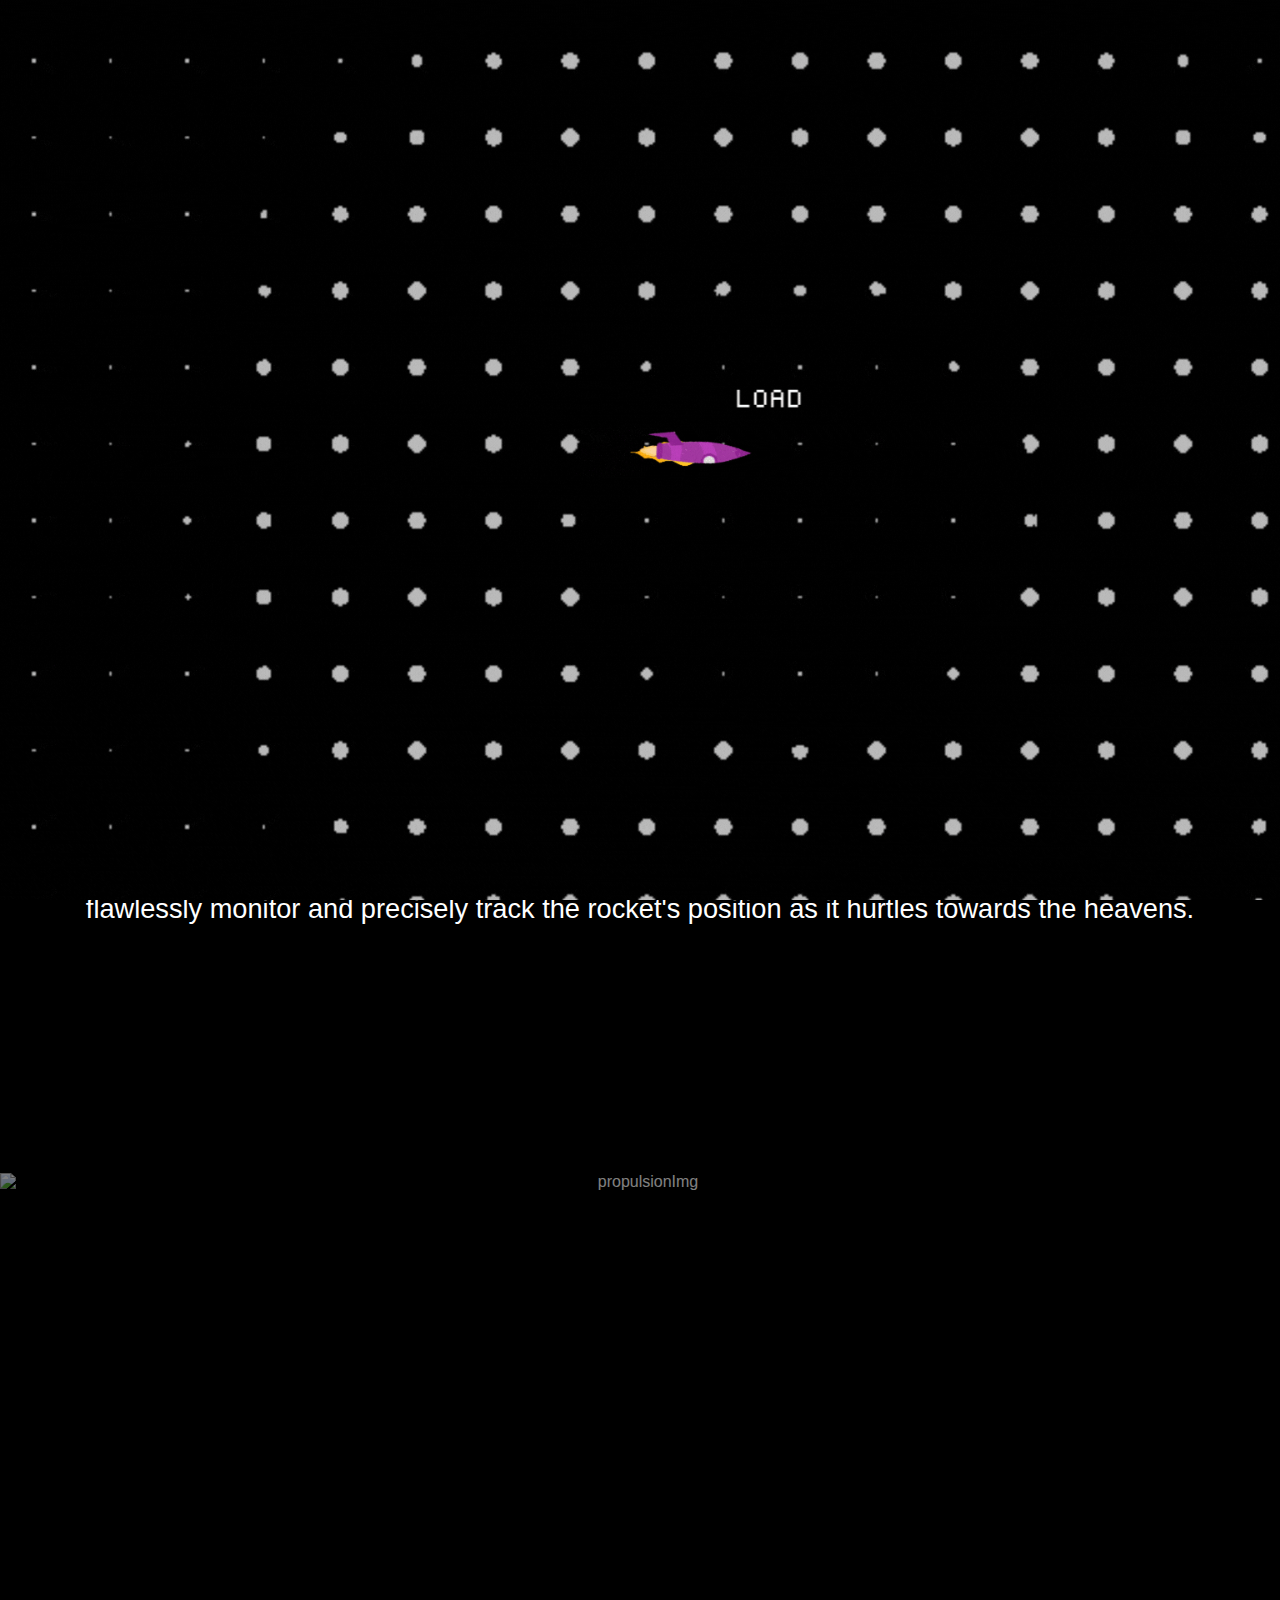
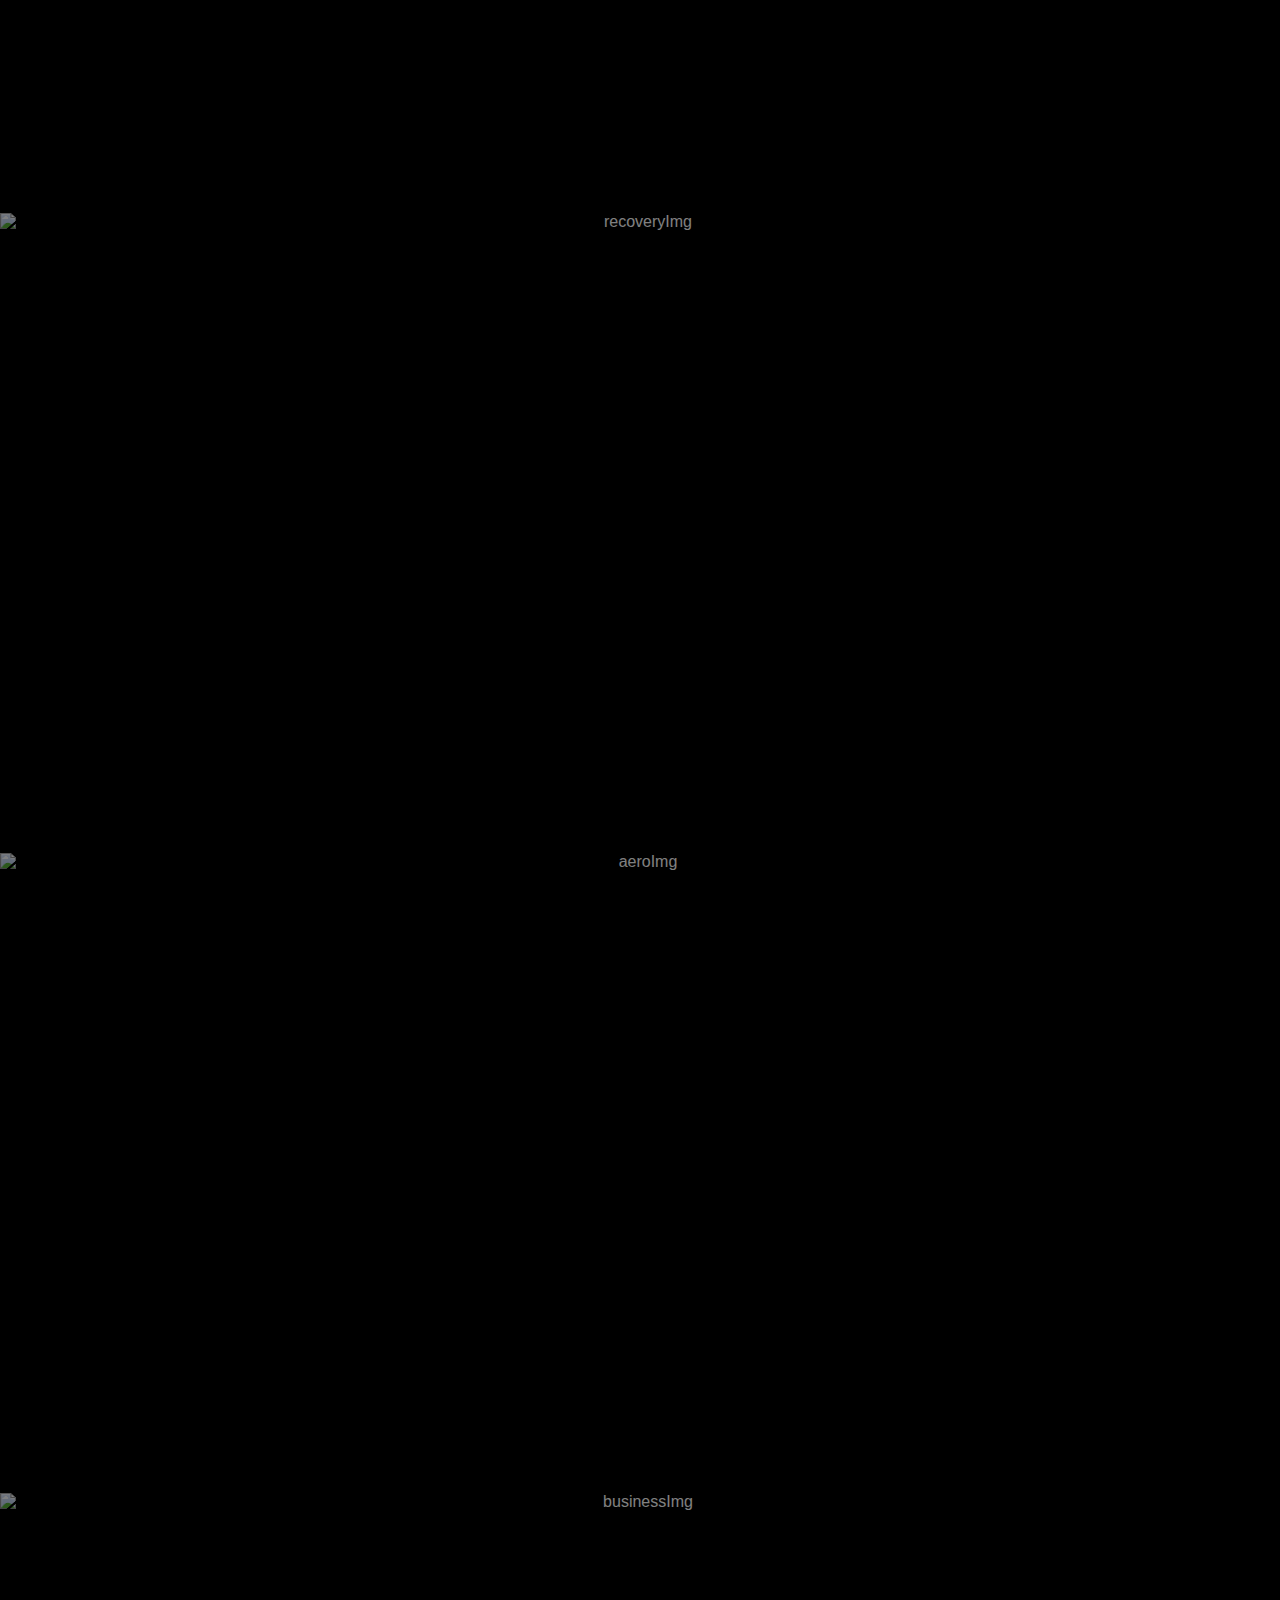
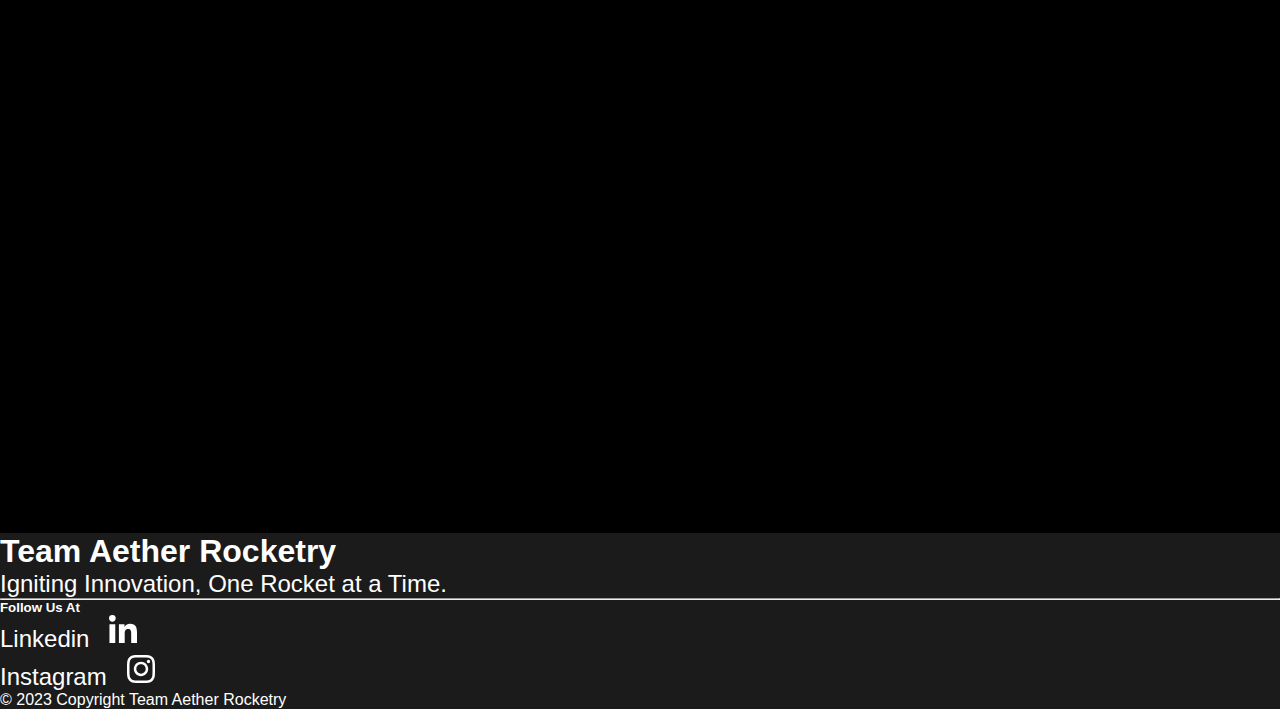
==== About/about.html @ a92d3a7a "Add files via upload" ====
<!DOCTYPE html>
<html lang="en">

<head>
  <meta charset="UTF-8">
  <meta name="viewport" content="width=device-width, initial-scale=1.0">
  <title>Team's departments that work together to create model rockets</title>

  <meta name="description" content="Team Rocketry DTU comprises specialised departments, each playing 
    a pivotal role in establishing the strong foundation of our team. These distinct departments include Avionics, 
    Propulsion, Aerostructures, Recovery, Corporate, and Public Relations, each contributing their unique 
    expertise to our mission." />

  <meta property="og:title" content="Team Rocketry DTU about page" />
  <meta property="og:type" content="about page" />
  <meta property="og:url" content="https://www.rocketrydtu.com/About/" />
  <meta property="og:image"
    content="https://images.unsplash.com/photo-1457364887197-9150188c107b?ixlib=rb-4.0.3&ixid=M3wxMjA3fDB8MHxzZWFyY2h8OHx8cm9ja2V0fGVufDB8fDB8fHww&auto=format&fit=crop&w=500&q=60" />
  <meta property="og:description" content="Team Rocketry DTU comprises specialised departments, each playing 
    a pivotal role in establishing the strong foundation of our team. These distinct departments include Avionics, 
    Propulsion, Aerostructures, Recovery, Corporate, and Public Relations, each contributing their unique 
    expertise to our mission." />

  <link rel="icon" type="image/x-icon" href="..\assets\rocketryLogo.jpeg" />
  <link rel="canonical" href="https://www.rocketrydtu.com/About/" />
  <link href="https://cdn.jsdelivr.net/npm/bootstrap@5.3.2/dist/css/bootstrap.min.css" rel="stylesheet"
    integrity="sha384-T3c6CoIi6uLrA9TneNEoa7RxnatzjcDSCmG1MXxSR1GAsXEV/Dwwykc2MPK8M2HN" crossorigin="anonymous" />
  <link rel="stylesheet" href="about.css" />
</head>

<body>
  <div class="loader">
  </div>
  <nav class="navbar">
    <!-- LOGO -->
    <div class="logo"><img alt="rocketryLogo" src="../assets/rocketryLogo.png"></div>

    <!-- NAVIGATION MENU -->
    <ul class="nav-links">

      <!-- USING CHECKBOX HACK -->
      <input type="checkbox" id="checkbox_toggle" />
      <label for="checkbox_toggle" class="hamburger">&#9776;</label>

      <!-- NAVIGATION MENUS -->
      <div class="menu">

        <li><a href="../index.html">Home</a></li>
        <li><a href="about.html">About</a></li>

        <li><a href="../Team/team.html">Team</a></li>
        <li><a href="../Contact/contact.html">Contact</a></li>
      </div>
    </ul>
  </nav>
  <div class="deptHeader">
    <h1>Our Departments</h1>
  </div>
  <div class="basicDesc fade-in-text">
    Team Aether Rocketry isn't your average model rocket club. They soar far beyond, crafting high-powered rockets that
    touch
    the stratosphere at a staggering 1,000 feet. Driven by a passion for spaceflight that burns brighter than their
    rocket
    exhaust, they push the boundaries of what's possible in student-led aerospace. Team
    Aether is all about innovation and exploration, designing and building rockets with multiple intricate subsystems
    that
    work in perfect harmony.
  </div>
  <!-- avionics propulsion recovery structures business -->

  <div class="desc">
    <img
      src="https://images.unsplash.com/photo-1592659762303-90081d34b277?ixlib=rb-4.0.3&ixid=M3wxMjA3fDB8MHxzZWFyY2h8Nnx8ZWxlY3Ryb25pY3N8ZW58MHx8MHx8fDA%3D&auto=format&fit=crop&w=500&q=60"
      alt="GNCimg" style="width:100%;">
    <div class="caption ">
      <h2>Avionics</h2>The heart of our rocket's technology lies within its sophisticated electronics system, a
      marvel of modern engineering. This cutting-edge system features a state-of-the-art GPS module, meticulously
      designed to flawlessly monitor and precisely track the rocket's position as it hurtles towards the heavens.
    </div>
  </div>

  <div class="desc">
    <img
      src="https://plus.unsplash.com/premium_photo-1688778319229-d458879e92a0?ixlib=rb-4.0.3&ixid=M3wxMjA3fDB8MHxzZWFyY2h8MXx8cHJvcHVsc2lvbnxlbnwwfHwwfHx8MA%3D%3D&auto=format&fit=crop&w=500&q=60"
      alt="propulsionImg" style="width:100%;">
    <div class="caption hidden">
      <h2>Propulsion</h2>Embarking on an awe-inspiring journey into the skies, we have set our sights on designing and
      crafting a formidable Solid Rocket Motor (SRM) that will propel us to new heights, quite literally! Our mission is
      nothing short of exhilarating: to soar to an impressive altitude of 1,000 feet, all while harnessing a total
      impulse range between 9,000 and 12,000 Newton-seconds.
    </div>
  </div>


  <div class="desc">
    <img
      src="https://media.istockphoto.com/id/1438284869/photo/skydiver-on-a-white-parachute-glides-through-the-air-between-beautiful-white-clouds-fearless.webp?b=1&s=170667a&w=0&k=20&c=H47RHAx8NNdJsVeOYvjLPA6eSM-Xk1rz84i79IpEczc="
      alt="recoveryImg" style="width:100%;">
    <div class="caption hidden">
      <h2>Payload</h2>the payload crew isn't just passengers on this fiery adventure. They're the mission architects,
      crafting the
      science-packed heart of the rocket: the payload. This intricate system isn't about textbooks – it's about building
      sensors that sniff out atmospheric secrets, deploying experiments that chase the unknown, and capturing
      breathtaking
      footage from the edge of space. Think lightweight wonders that withstand G-forces, daring mechanisms that unleash
      experiments at the perfect moment, and data that unlocks cosmic mysteries. This isn't just tech; it's a
      collaborative
      journey where passion ignites, ingenuity thrives, and creations soar under the starry sky.
    </div>
  </div>

  <div class="desc">
    <img
      src="https://images.unsplash.com/photo-1457364887197-9150188c107b?ixlib=rb-4.0.3&ixid=M3wxMjA3fDB8MHxzZWFyY2h8OHx8cm9ja2V0fGVufDB8fDB8fHww&auto=format&fit=crop&w=500&q=60"
      alt="aeroImg" style="width:100%;">
    <div class="caption hidden">
      <h2>Aerostructures</h2>Our focus is on airframe design, analysis, and manufacturing. We adopt a passive control
      strategy, keeping the fins aligned for the entire flight, ensuring stability. Rigorous simulations encompass every
      element of our rocket, from aerodynamics to launch dynamics. Our mission is to create a rocket that's not just a
      vessel but a masterpiece, reflecting our unwavering dedication to reaching the stars.
    </div>
  </div>

  <div class="desc">
    <img
      src="https://plus.unsplash.com/premium_photo-1661284820532-f96fce3e9474?ixlib=rb-4.0.3&ixid=M3wxMjA3fDB8MHxzZWFyY2h8NXx8d29ya2luZyUyMG9uJTIwbGFwdG9wJTIwd2l0aCUyMGJsYWNrJTIwYmFja2dyb3VuZHxlbnwwfHwwfHx8MA%3D%3D&auto=format&fit=crop&w=500&q=60"
      alt="businessImg" style="width:100%;">
    <div class="caption hidden">
      <h2>Management</h2> At the helm of our mission, we have a multifaceted leader, the guardian of our team's
      success. Firstly, they are the architect of powerful partnerships, forging connections with potential sponsors and
      suppliers that fuel our dreams. But that's just the beginning; they're also the curator of our team's brand image,
      ensuring it shines brightly in the vast cosmos of innovation.
    </div>
  </div>



  <footer class="page-footer font-small blue pt-4 my-footer">

    <!-- Footer Links -->
    <div class="container-fluid text-center text-md-left">

      <!-- Grid row -->
      <div class="row">

        <!-- Grid column -->
        <div class="col-md-6 mt-md-0 mt-3 d-flex flex-column justify-content-around">

          <!-- Content -->
          <h5 class="text-uppercase footer-title">Team Aether Rocketry</h5>
          <p class="footer-paragraph">Igniting Innovation, One Rocket at a Time.</p>

        </div>
        <!-- Grid column -->

        <hr class="clearfix w-100 d-md-none pb-3">

        <!-- Grid column -->
        <div class="col-md-6 mb-md-0 mb-3">

          <!-- Links -->
          <h5 class="text-uppercase">Follow Us At</h5>

          <div class="list-unstyled d-flex flex-column justify-content-around mt-3">
            <div class="social-link">
              <a href="https://www.linkedin.com/" target="_a"> Linkedin &nbsp;
                <svg xmlns="http://www.w3.org/2000/svg" height="2rem" viewBox="0 0 448 512">
                  <style>
                    svg {
                      fill: #ffffff
                    }
                  </style>
                  <path
                    d="M100.28 448H7.4V148.9h92.88zM53.79 108.1C24.09 108.1 0 83.5 0 53.8a53.79 53.79 0 0 1 107.58 0c0 29.7-24.1 54.3-53.79 54.3zM447.9 448h-92.68V302.4c0-34.7-.7-79.2-48.29-79.2-48.29 0-55.69 37.7-55.69 76.7V448h-92.78V148.9h89.08v40.8h1.3c12.4-23.5 42.69-48.3 87.88-48.3 94 0 111.28 61.9 111.28 142.3V448z" />
                </svg>
              </a>
            </div>
            <div class="mt-3 social-link">
              <a href="https://www.instagram.com/" target="_a"> Instagram &nbsp;
                <svg xmlns="http://www.w3.org/2000/svg" height="2rem" viewBox="0 0 448 512">
                  <style>
                    svg {
                      fill: #ffffff
                    }
                  </style>
                  <path
                    d="M224.1 141c-63.6 0-114.9 51.3-114.9 114.9s51.3 114.9 114.9 114.9S339 319.5 339 255.9 287.7 141 224.1 141zm0 189.6c-41.1 0-74.7-33.5-74.7-74.7s33.5-74.7 74.7-74.7 74.7 33.5 74.7 74.7-33.6 74.7-74.7 74.7zm146.4-194.3c0 14.9-12 26.8-26.8 26.8-14.9 0-26.8-12-26.8-26.8s12-26.8 26.8-26.8 26.8 12 26.8 26.8zm76.1 27.2c-1.7-35.9-9.9-67.7-36.2-93.9-26.2-26.2-58-34.4-93.9-36.2-37-2.1-147.9-2.1-184.9 0-35.8 1.7-67.6 9.9-93.9 36.1s-34.4 58-36.2 93.9c-2.1 37-2.1 147.9 0 184.9 1.7 35.9 9.9 67.7 36.2 93.9s58 34.4 93.9 36.2c37 2.1 147.9 2.1 184.9 0 35.9-1.7 67.7-9.9 93.9-36.2 26.2-26.2 34.4-58 36.2-93.9 2.1-37 2.1-147.8 0-184.8zM398.8 388c-7.8 19.6-22.9 34.7-42.6 42.6-29.5 11.7-99.5 9-132.1 9s-102.7 2.6-132.1-9c-19.6-7.8-34.7-22.9-42.6-42.6-11.7-29.5-9-99.5-9-132.1s-2.6-102.7 9-132.1c7.8-19.6 22.9-34.7 42.6-42.6 29.5-11.7 99.5-9 132.1-9s102.7-2.6 132.1 9c19.6 7.8 34.7 22.9 42.6 42.6 11.7 29.5 9 99.5 9 132.1s2.7 102.7-9 132.1z" />
                </svg>
              </a>
            </div>

          </div>

        </div>
        <!-- Grid column -->



        <!-- Grid column -->

      </div>
      <!-- Grid row -->

    </div>
    <!-- Footer Links -->

    <!-- Copyright -->
    <div class="footer-copyright text-center py-3 "> © 2023 Copyright
      Team Aether Rocketry
    </div>
    <!-- Copyright -->

  </footer>


  <script src="about.js"></script>
</body>

</html>
---- About/about.css ----
* {
  font-family: 'Poppins', sans-serif;
}

body {
  margin: 0;
  padding: 0;
  background-color: black;
  color: white;

}

.loader {
  position: fixed;
  width: 100%;
  height: 100vh;
  z-index: 1;
  overflow: visible;
  background-repeat: no-repeat;
  background: url("../assets/placeholder.gif");
  background-size: cover;
}

.disappear {
  animation: vanish 1s forwards;
}

@keyframes vanish {
  100% {
    opacity: 0;
    visibility: hidden;
  }
}


* {
  margin: 0;
  padding: 0;
  box-sizing: border-box;
}

a {
  text-decoration: none;
}

li {
  list-style: none;
}

.navbar {
  display: flex;
  align-items: center;
  justify-content: space-between;
  padding: 20px;
  background-color: #1A2421;
  color: #fff;
}

.nav-links a {
  color: #fff;
}

/* LOGO */
.logo img {
  width: 12em;
  height: 3.5em;
  margin-left: 20%;
}

/* NAVBAR MENU */
.menu {
  display: flex;
  gap: 1em;
  font-size: 18px;
}

.menu li:hover {
  background-color: white;
  border-radius: 5px;
  transition: 0.3s ease;
}

.menu li a:hover {
  color: black;
}

.menu li {
  padding: 3px 14px;
}

input[type=checkbox] {
  display: none;
}

/* HAMBURGER MENU */
.hamburger {
  display: none;
  font-size: 24px;
  user-select: none;
}

/* APPLYING MEDIA QUERIES */
@media (max-width: 768px) {
  .menu {
    display: none;
    position: absolute;
    background-color: #1A2421;
    right: 0;
    left: 0;
    text-align: center;
    padding: 16px 0;
    width: 100%;
  }

  .menu li:hover {
    display: inline-block;
    background-color: white;
    transition: 0.3s ease;
  }

  .menu li a:hover {
    color: black;
  }

  .menu li+li {
    margin-top: 12px;
  }

  input[type=checkbox]:checked~.menu {
    display: block;
  }

  .hamburger {
    display: block;
  }
}

.deptHeader {
  margin-top: 80px;
  display: flex;
  flex-flow: column;
  align-items: center;
  justify-content: center;
  position: relative;
  color: white;

}

.basicDesc {
  display: flex;
  align-items: flex-start;
  justify-content: flex-start;
  flex-direction: row;
  font-size: 1.5rem;
  text-align: center;
  padding: 5.5rem;
}

@media(max-width:450px) {
  .basicDesc {
    display: flex;
    align-items: center;
    justify-content: center;
    flex-direction: row;
    text-align: center;
    font-size: 1.2em;
    padding: 0.4em;
  }
}

.fade-in-text {
  animation: fadeIn 2.5s;
  -webkit-animation: fadeIn 5s;
  -moz-animation: fadeIn 5s;
  -o-animation: fadeIn 5s;
  -ms-animation: fadeIn 5s;
}

@keyframes fadeIn {
  0% {
    opacity: 0;
  }

  100% {
    opacity: 1;
  }
}

@-moz-keyframes fadeIn {
  0% {
    opacity: 0;
  }

  100% {
    opacity: 1;
  }
}

@-webkit-keyframes fadeIn {
  0% {
    opacity: 0;
  }

  100% {
    opacity: 1;
  }
}

@-o-keyframes fadeIn {
  0% {
    opacity: 0;
  }

  100% {
    opacity: 1;
  }
}

@-ms-keyframes fadeIn {
  0% {
    opacity: 0;
  }

  100% {
    opacity: 1;
  }
}

.desc {
  display: flex;
  flex-flow: row;
  align-items: center;
  justify-content: center;
  position: relative;
  /* padding: .5rem; */
  text-align: center;
  word-break: break-word;
}

.desc img {
  width: 100%;
  height: 40rem;

}

.caption {
  position: absolute;
  font-size: 1.7em;
  padding: 0.5em;
  /* max-width: 200px; */
  word-break: break-word;

}

@media(max-width:450px) {
  .caption {
    position: absolute;
    font-size: 1.2em;
    padding: 0.3em;
  }
}

.hidden {
  opacity: 0;
  transition: all 3.1s;
}

.show {
  opacity: 1;
}

.desc img {
  opacity: 0.5
}

.my-footer {
  background-color: #1b1b1b;
  color: white;
  /* border: 1px solid white; */
}

.footer-title {
  font-size: 2rem;
}

.footer-paragraph {
  font-size: 1.5rem;
}

.social-link>a {
  font-size: 1.5rem;
  text-decoration: none;
  color: white;
  margin-right: 1rem;
}

@keyframes vanish {
  100% {
    opacity: 0;
    visibility: hidden;
  }
}

a {
  text-decoration: none;
}

li {
  list-style: none;
}

.navbar {
  display: flex;
  align-items: center;
  justify-content: space-between;
  padding: 20px;
  background-color: #1b1b1b;
  color: #fff;
}

.nav-links a {
  color: #fff;
}

/* LOGO */
.logo img {
  width: 12em;
  height: 3.5em;
  margin-left: 20%;
}

/* NAVBAR MENU */
.menu {
  display: flex;
  gap: 1em;
  font-size: 18px;
  margin-right: 2rem;
}


.menu li {
  padding: 5px 14px;
}

.menu li:hover {
  background-color: #fff;
  color: #1b1b1b;
  border-radius: 3rem;

  transition: 0.5s ease;
}

.menu li a:hover {
  color: black;
}

input[type=checkbox] {
  display: none;
}

/* HAMBURGER MENU */
.hamburger {
  display: none;
  font-size: 40px;
  user-select: none;
  cursor: pointer;
}

/* APPLYING MEDIA QUERIES */
@media (max-width: 768px) {
  .menu {
    display: none;
    position: absolute;
    background-color: #1b1b1b;
    right: 0;
    left: 0;
    text-align: center;
    padding: 16px 0;
  }

  .menu li:hover {
    display: inline-block;
    /* background-color: rgb(30,30,30); */
    background-color: #fff;
    color: #1b1b1b;
    transition: 0.3s ease;
  }

  .menu li a:hover {
    color: black;
  }

  .menu li+li {
    margin-top: 12px;
  }

  input[type=checkbox]:checked~.menu {
    display: block;
    z-index: 2;
  }

  .hamburger {
    display: block;

  }

  .dropdown {
    left: 50%;
    top: 30px;
    transform: translateX(35%);

  }
}
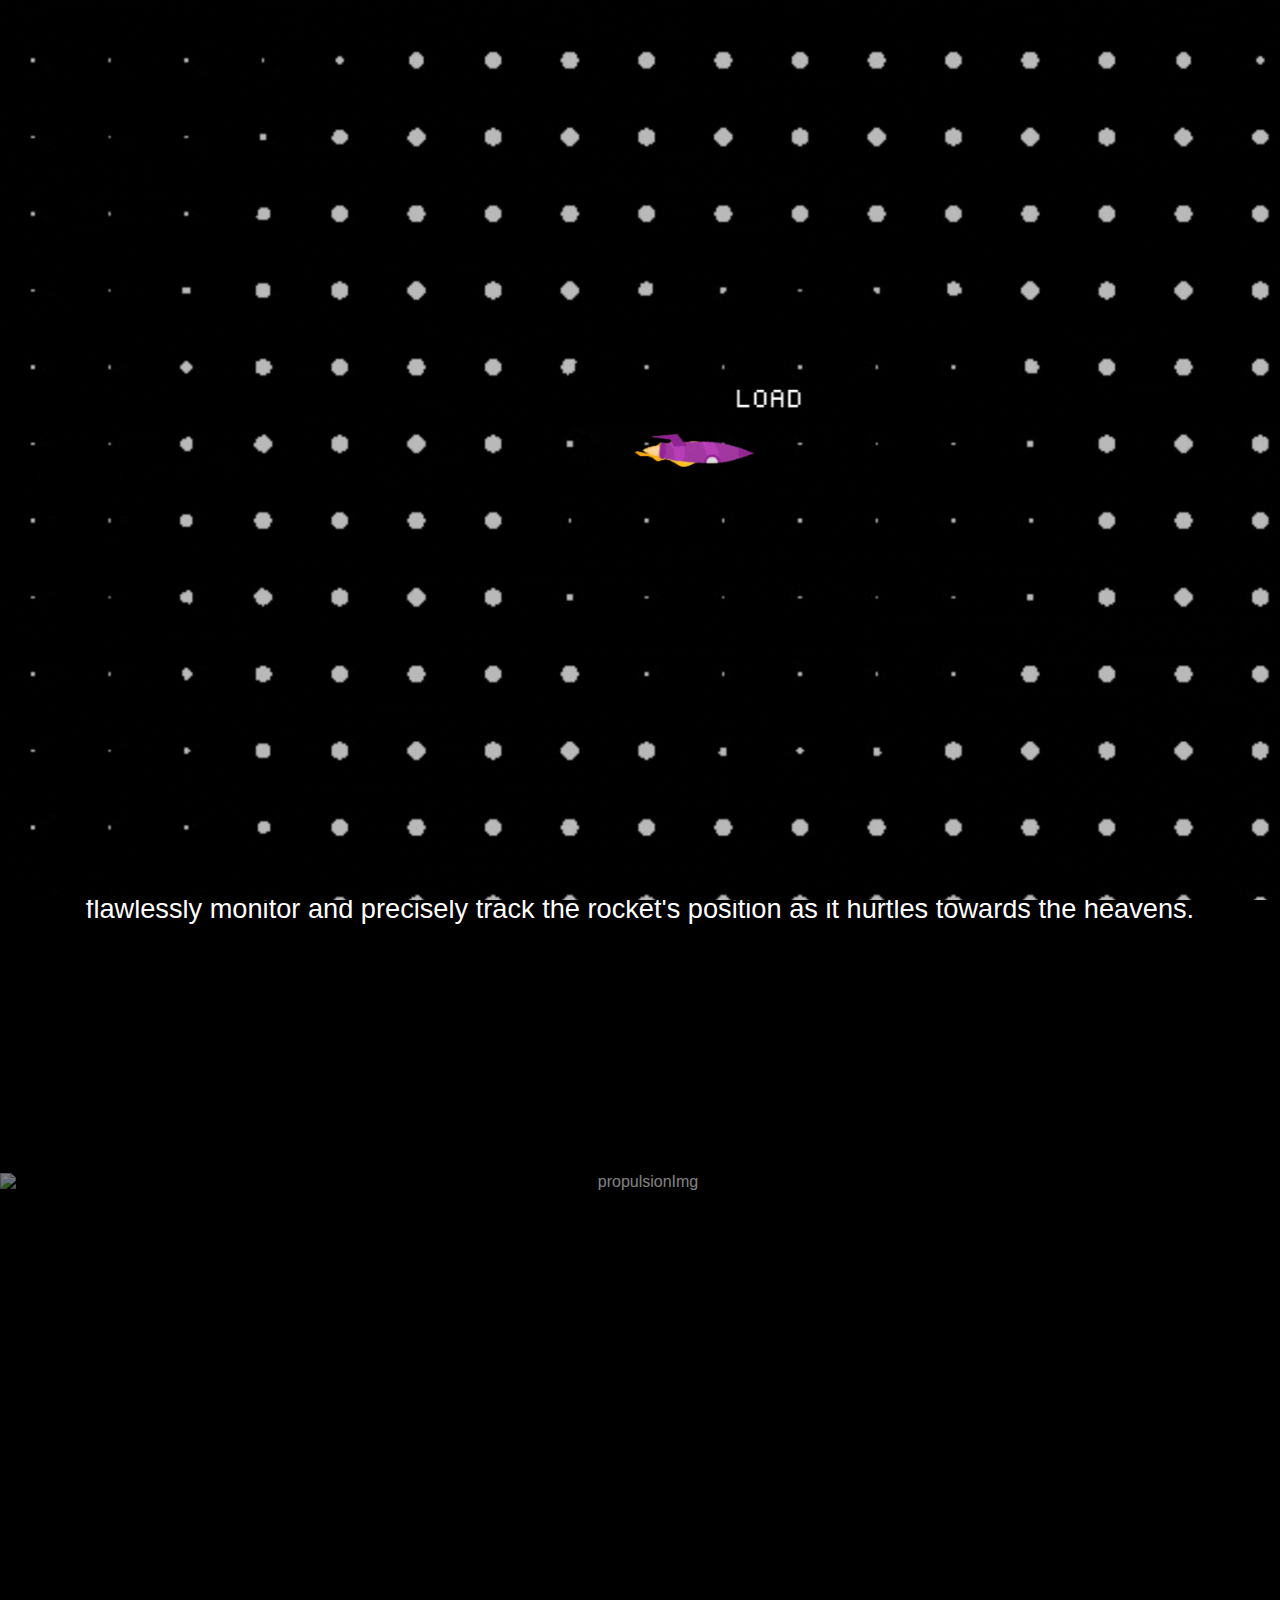
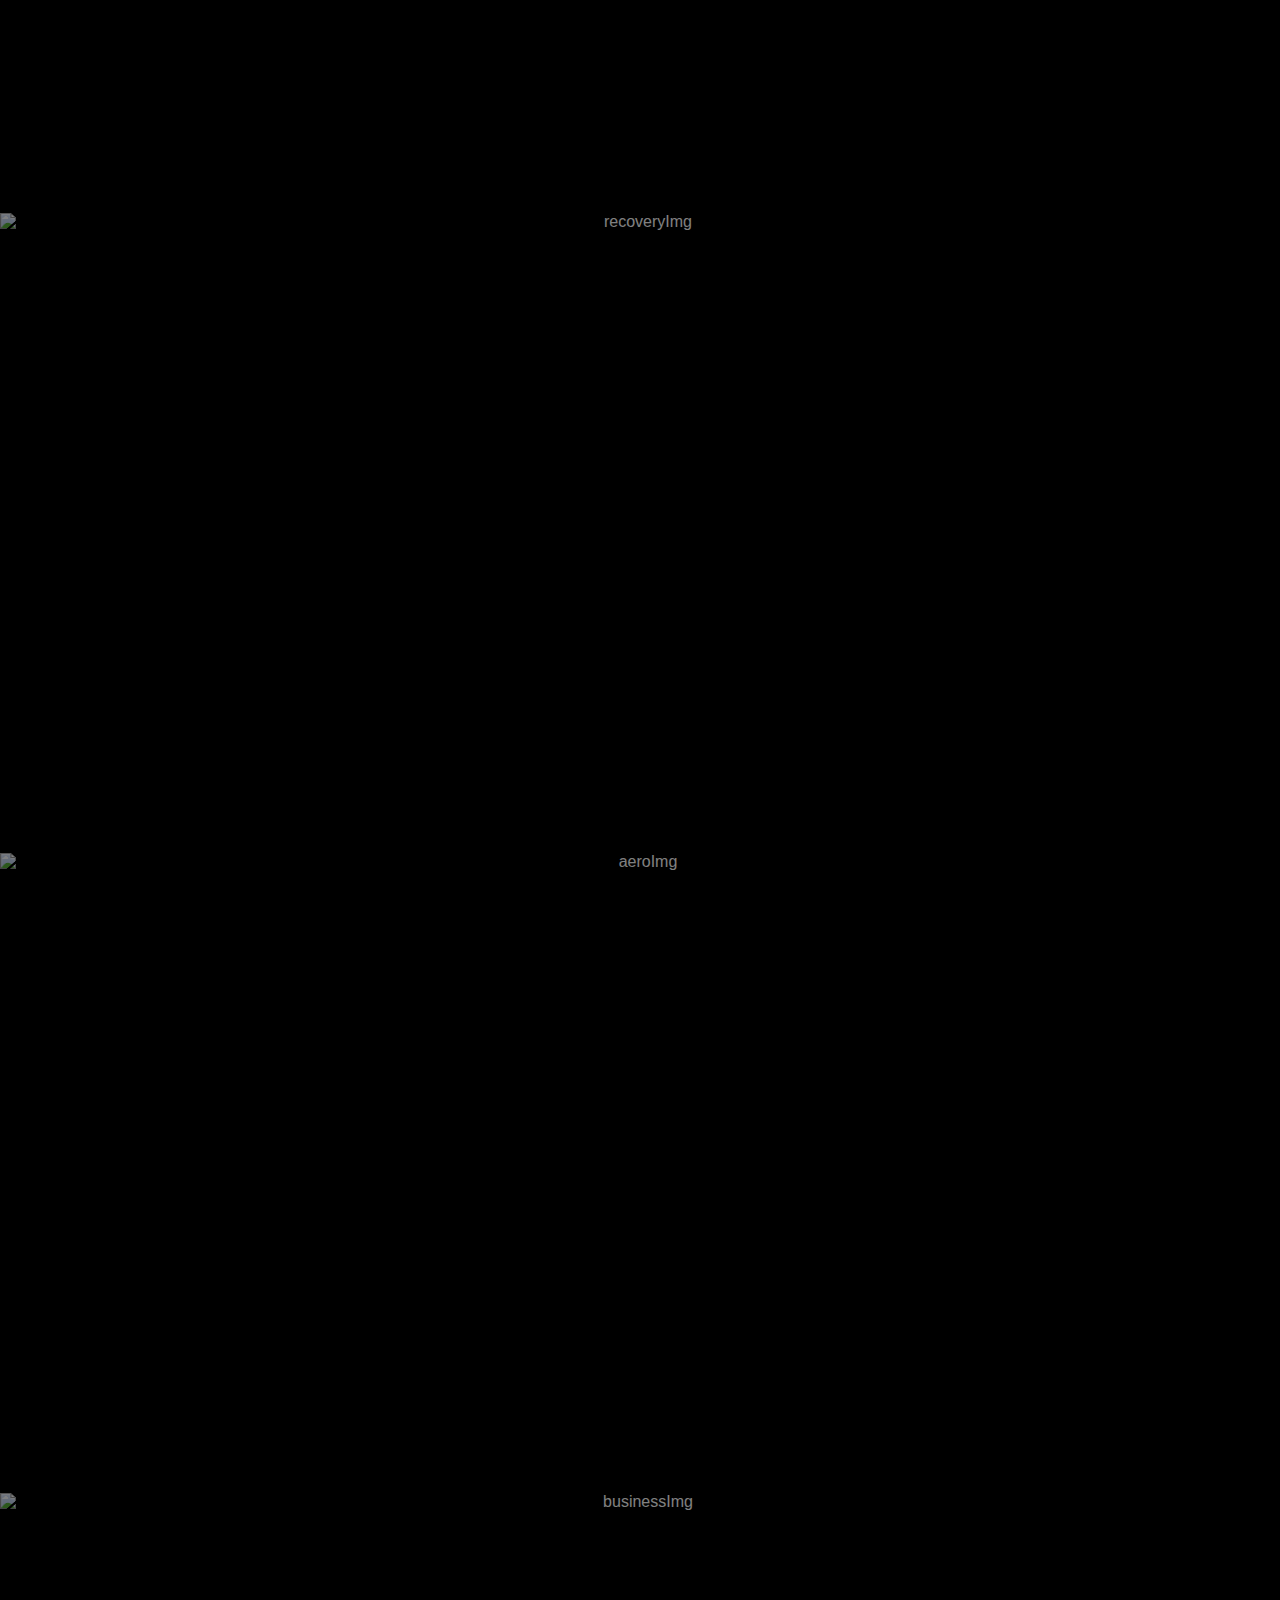
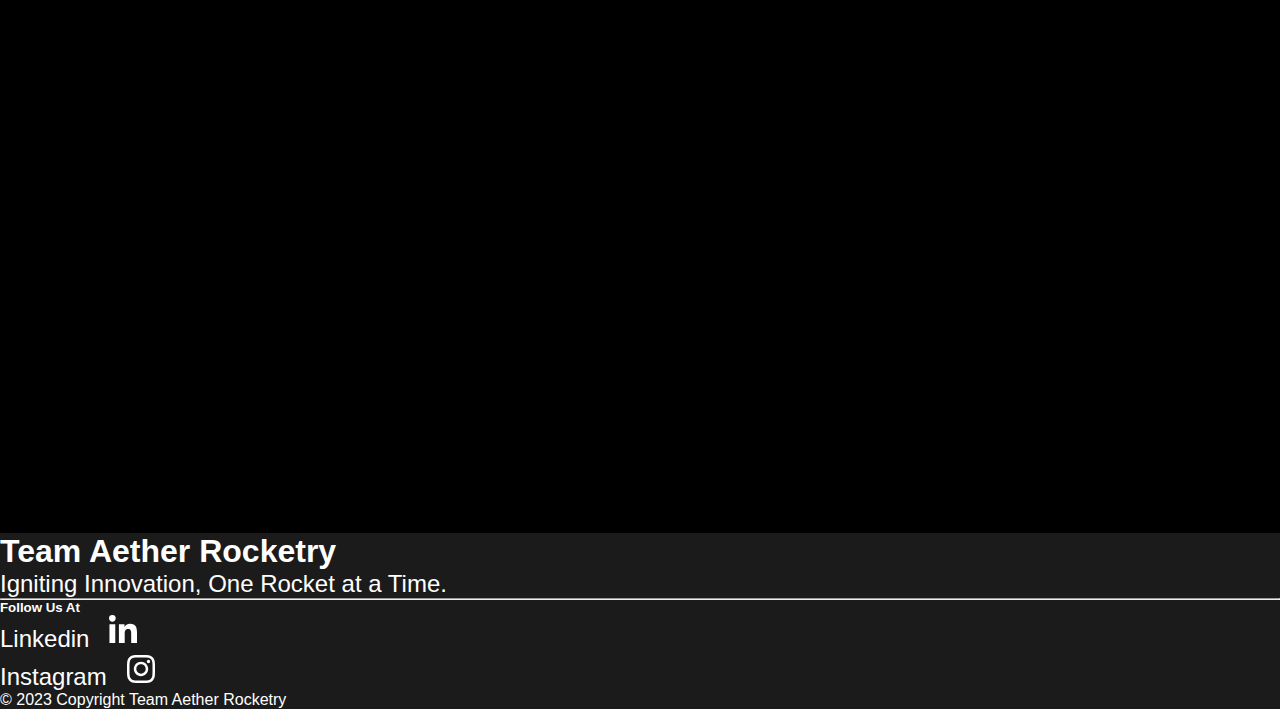
==== commit 64feb219: "Update about.html" ====
--- a/About/about.html
+++ b/About/about.html
@@ -87,7 +87,7 @@
       <h2>Propulsion</h2>Embarking on an awe-inspiring journey into the skies, we have set our sights on designing and
       crafting a formidable Solid Rocket Motor (SRM) that will propel us to new heights, quite literally! Our mission is
       nothing short of exhilarating: to soar to an impressive altitude of 1,000 feet, all while harnessing a total
-      impulse range between 9,000 and 12,000 Newton-seconds.
+      impulse of 3713 Newton-seconds.
     </div>
   </div>
 
@@ -216,4 +216,4 @@
   <script src="about.js"></script>
 </body>
 
-</html>+</html>
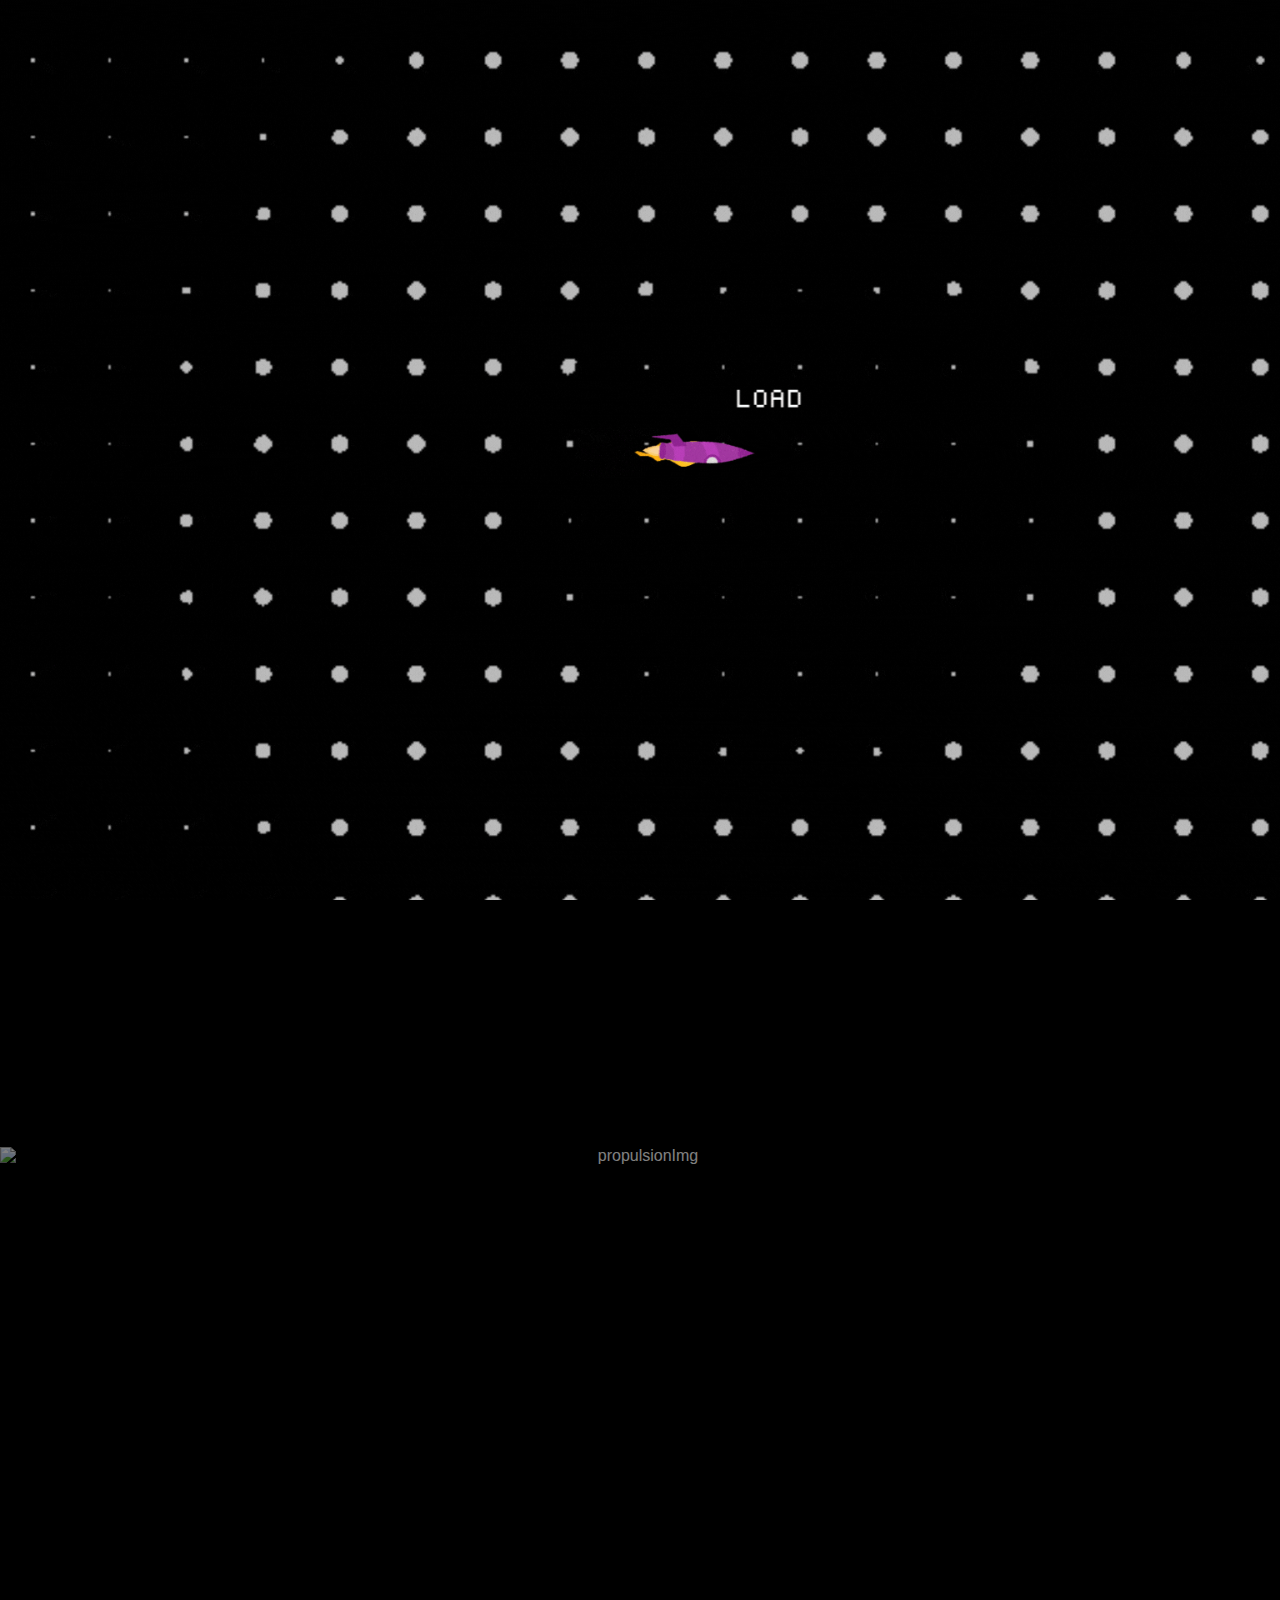
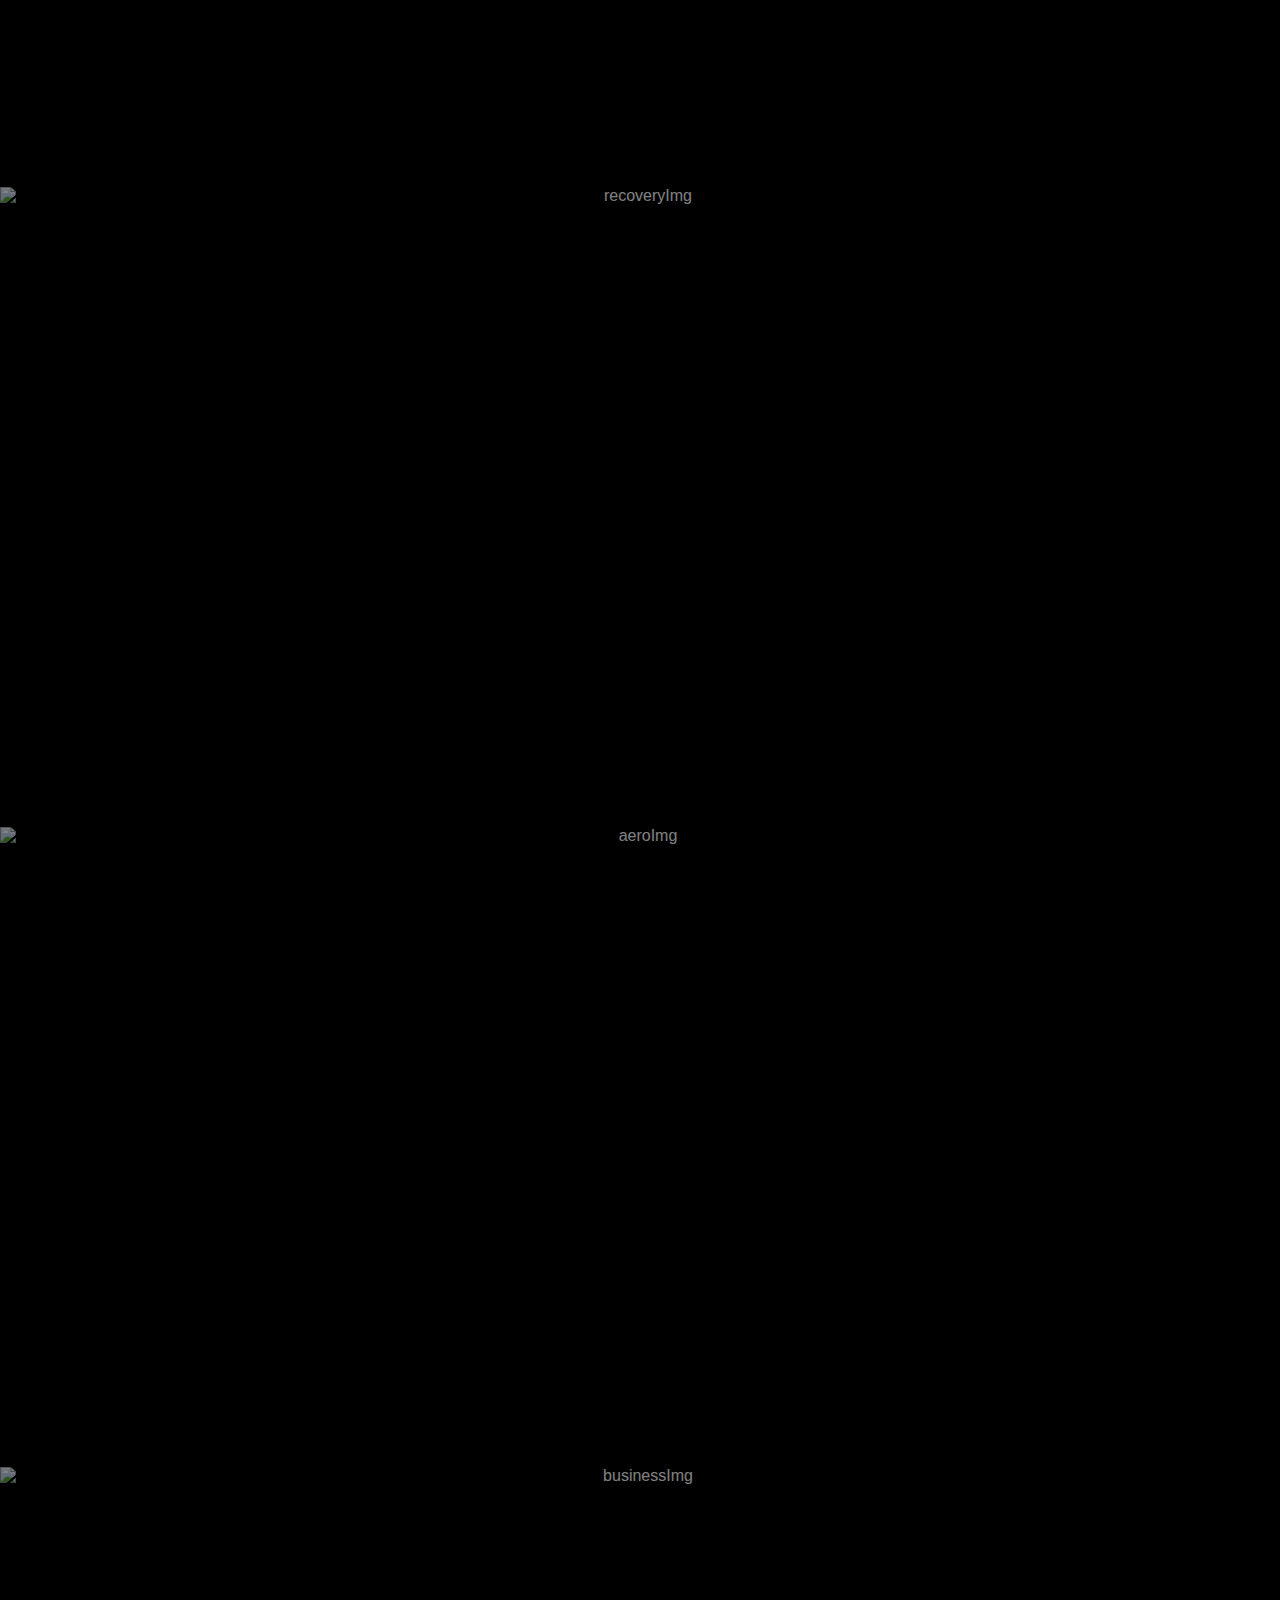
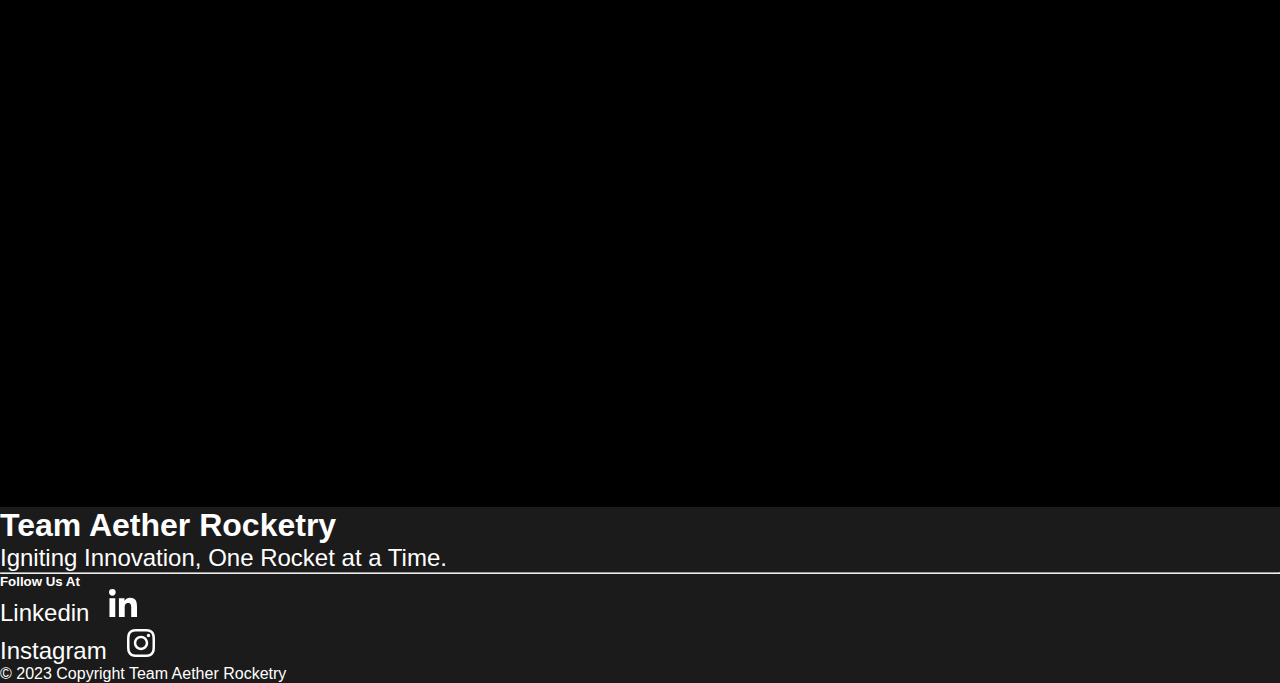
==== commit ee134391: "Update about.html" ====
--- a/About/about.html
+++ b/About/about.html
@@ -11,12 +11,12 @@
     Propulsion, Aerostructures, Recovery, Corporate, and Public Relations, each contributing their unique 
     expertise to our mission." />
 
-  <meta property="og:title" content="Team Rocketry DTU about page" />
+  <meta property="og:title" content="Team Aether Rocketry" />
   <meta property="og:type" content="about page" />
-  <meta property="og:url" content="https://www.rocketrydtu.com/About/" />
+  <meta property="og:url" content="" />
   <meta property="og:image"
     content="https://images.unsplash.com/photo-1457364887197-9150188c107b?ixlib=rb-4.0.3&ixid=M3wxMjA3fDB8MHxzZWFyY2h8OHx8cm9ja2V0fGVufDB8fDB8fHww&auto=format&fit=crop&w=500&q=60" />
-  <meta property="og:description" content="Team Rocketry DTU comprises specialised departments, each playing 
+  <meta property="og:description" content="Team Aether Rocketry comprises specialised departments, each playing 
     a pivotal role in establishing the strong foundation of our team. These distinct departments include Avionics, 
     Propulsion, Aerostructures, Recovery, Corporate, and Public Relations, each contributing their unique 
     expertise to our mission." />
@@ -33,7 +33,7 @@
   </div>
   <nav class="navbar">
     <!-- LOGO -->
-    <div class="logo"><img alt="rocketryLogo" src="../assets/rocketryLogo.png"></div>
+    <div class="logo"><img alt="rocketryLogo" src="https://i.postimg.cc/FHKPjprL/faviconr.png"></div>
 
     <!-- NAVIGATION MENU -->
     <ul class="nav-links">
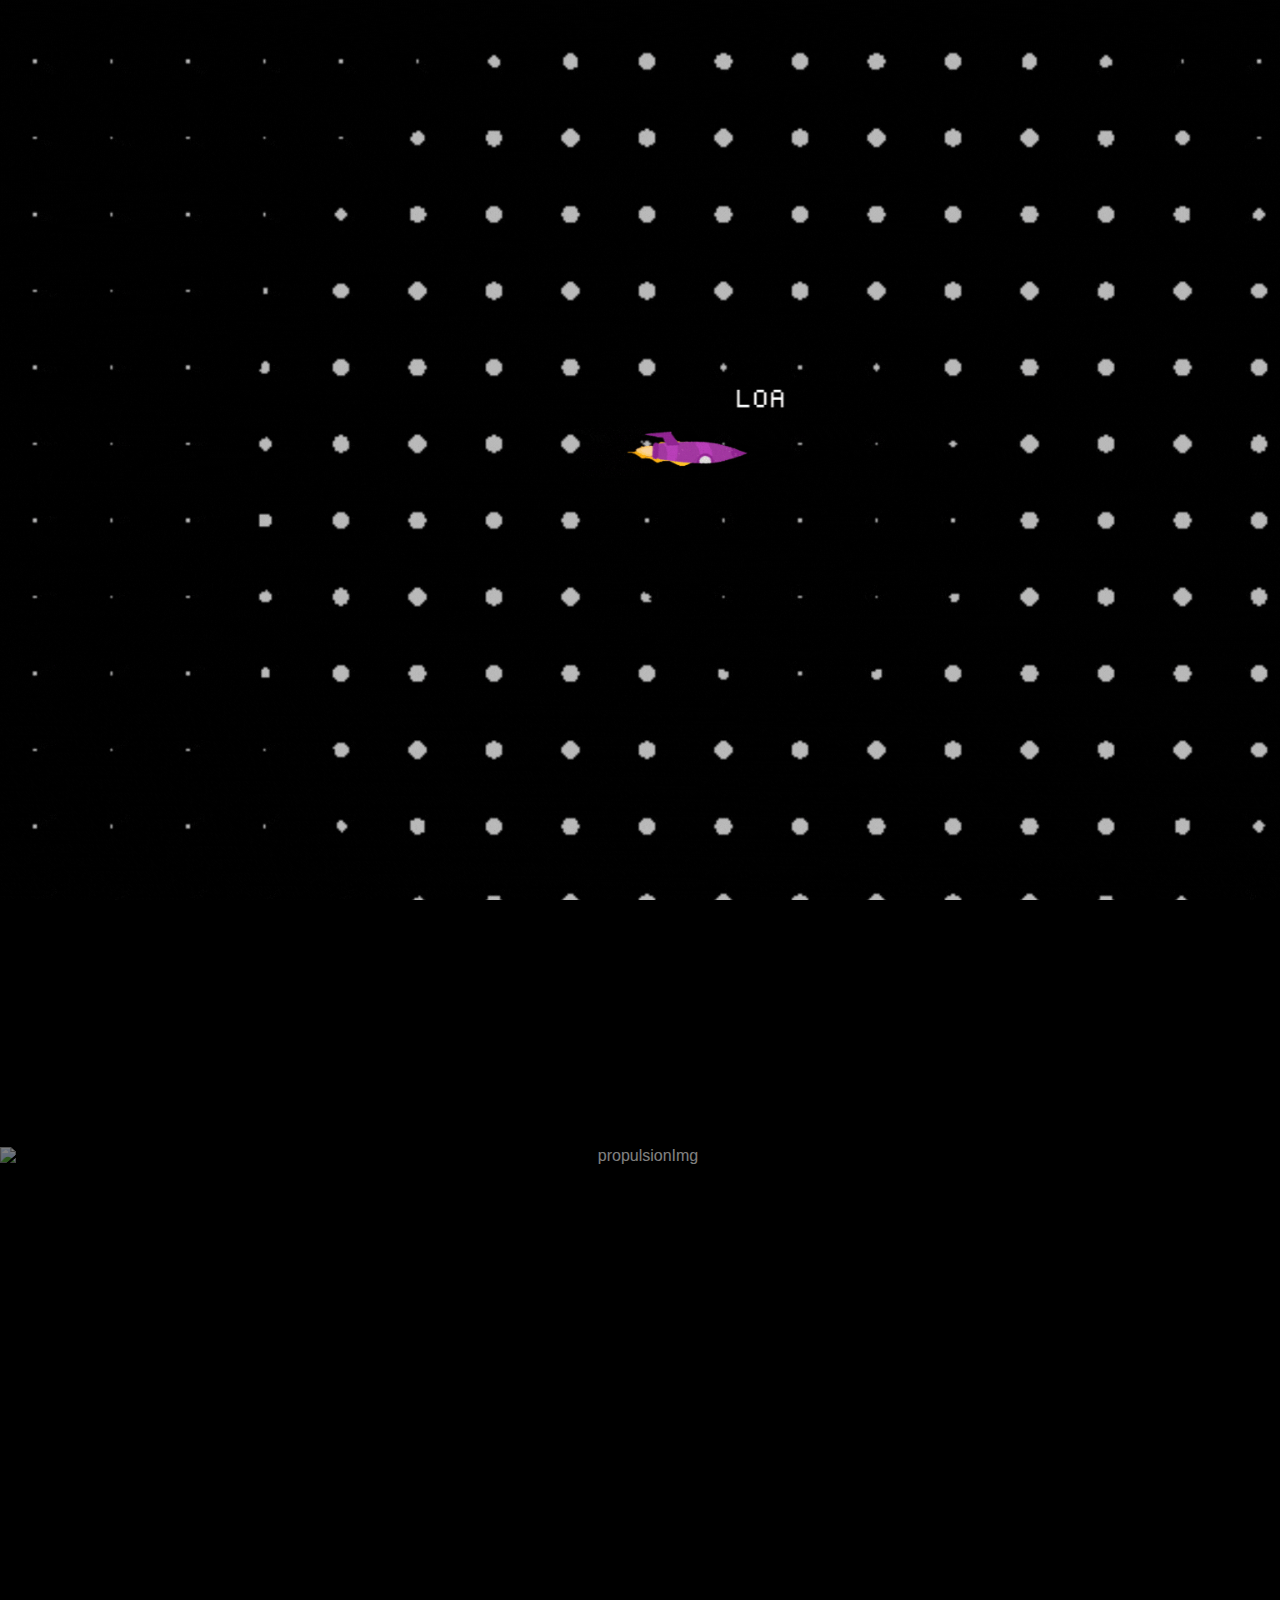
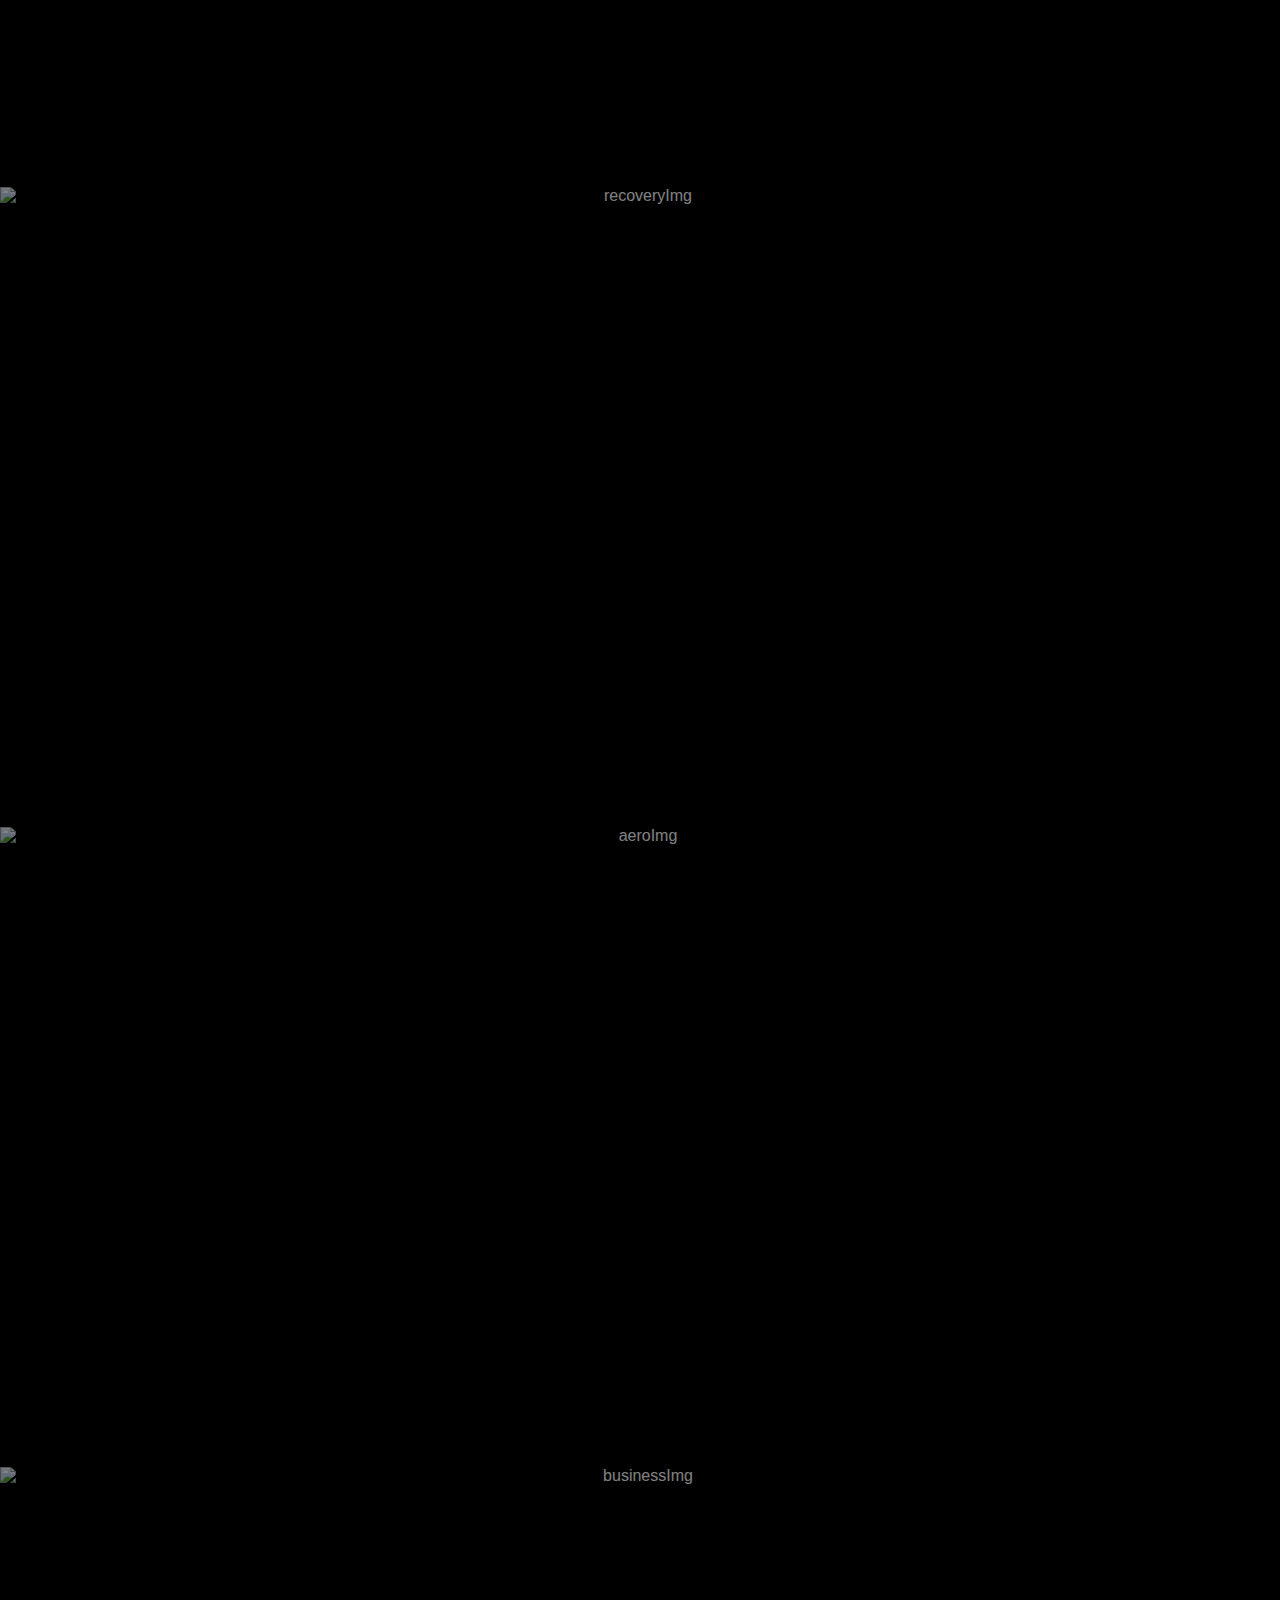
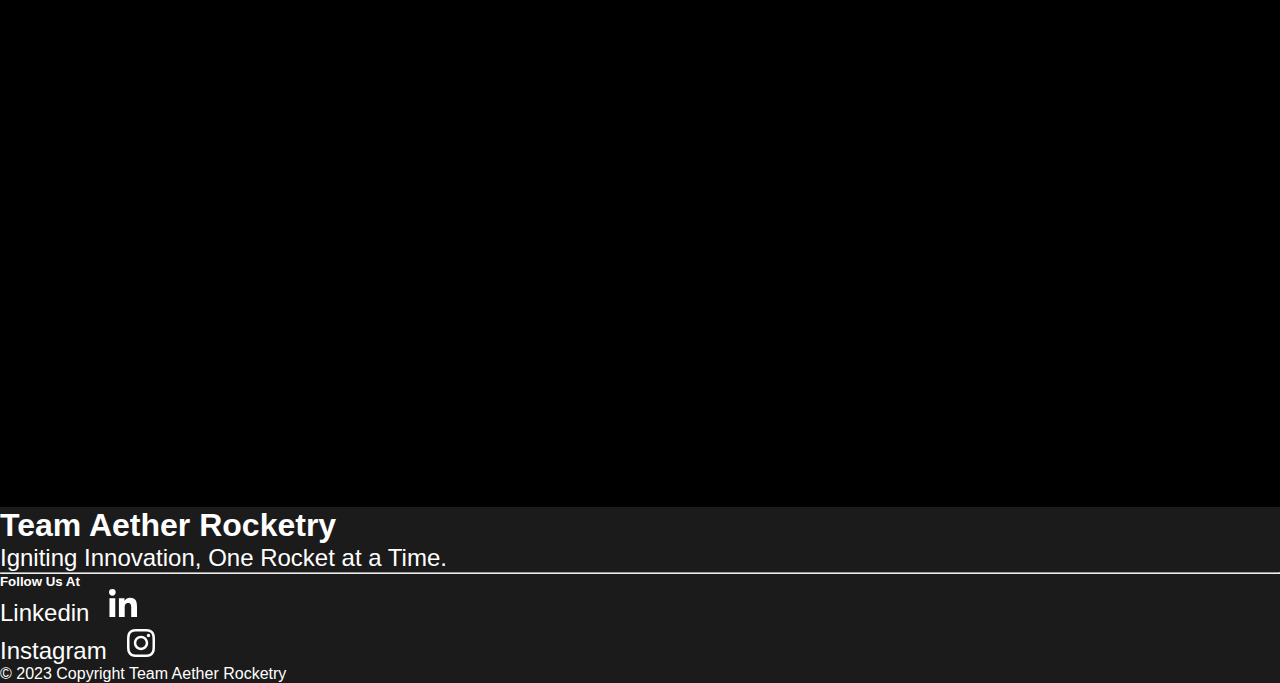
==== commit ccca517c: "Update about.html" ====
--- a/About/about.html
+++ b/About/about.html
@@ -6,9 +6,9 @@
   <meta name="viewport" content="width=device-width, initial-scale=1.0">
   <title>Team's departments that work together to create model rockets</title>
 
-  <meta name="description" content="Team Rocketry DTU comprises specialised departments, each playing 
+  <meta name="description" content="Team Aether Rocketry comprises specialised departments, each playing 
     a pivotal role in establishing the strong foundation of our team. These distinct departments include Avionics, 
-    Propulsion, Aerostructures, Recovery, Corporate, and Public Relations, each contributing their unique 
+    Propulsion, Aerostructures, Payload and Management each contributing their unique 
     expertise to our mission." />
 
   <meta property="og:title" content="Team Aether Rocketry" />
@@ -33,7 +33,7 @@
   </div>
   <nav class="navbar">
     <!-- LOGO -->
-    <div class="logo"><img alt="rocketryLogo" src="https://i.postimg.cc/FHKPjprL/faviconr.png"></div>
+    <div class="logo"><img alt="rocketryLogo" src="..\assets\rocketryLogo.jpeg"></div>
 
     <!-- NAVIGATION MENU -->
     <ul class="nav-links">
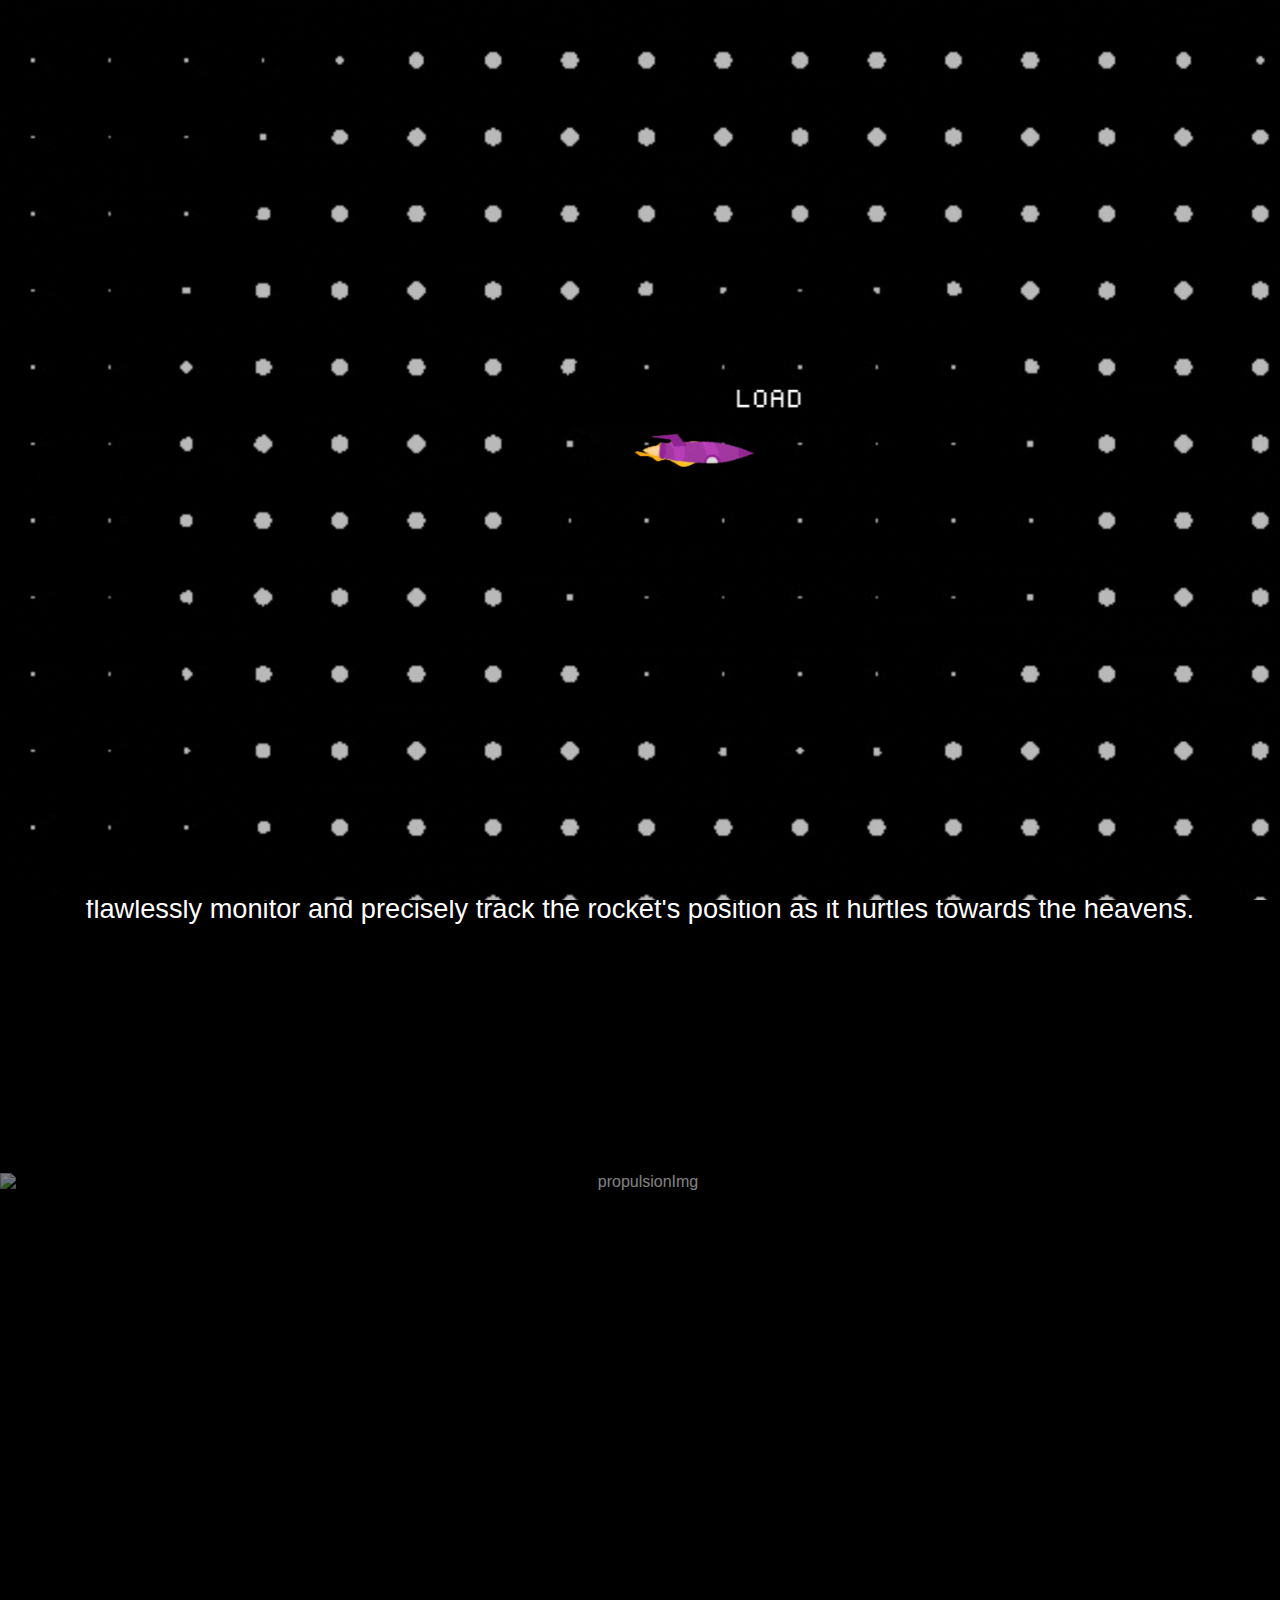
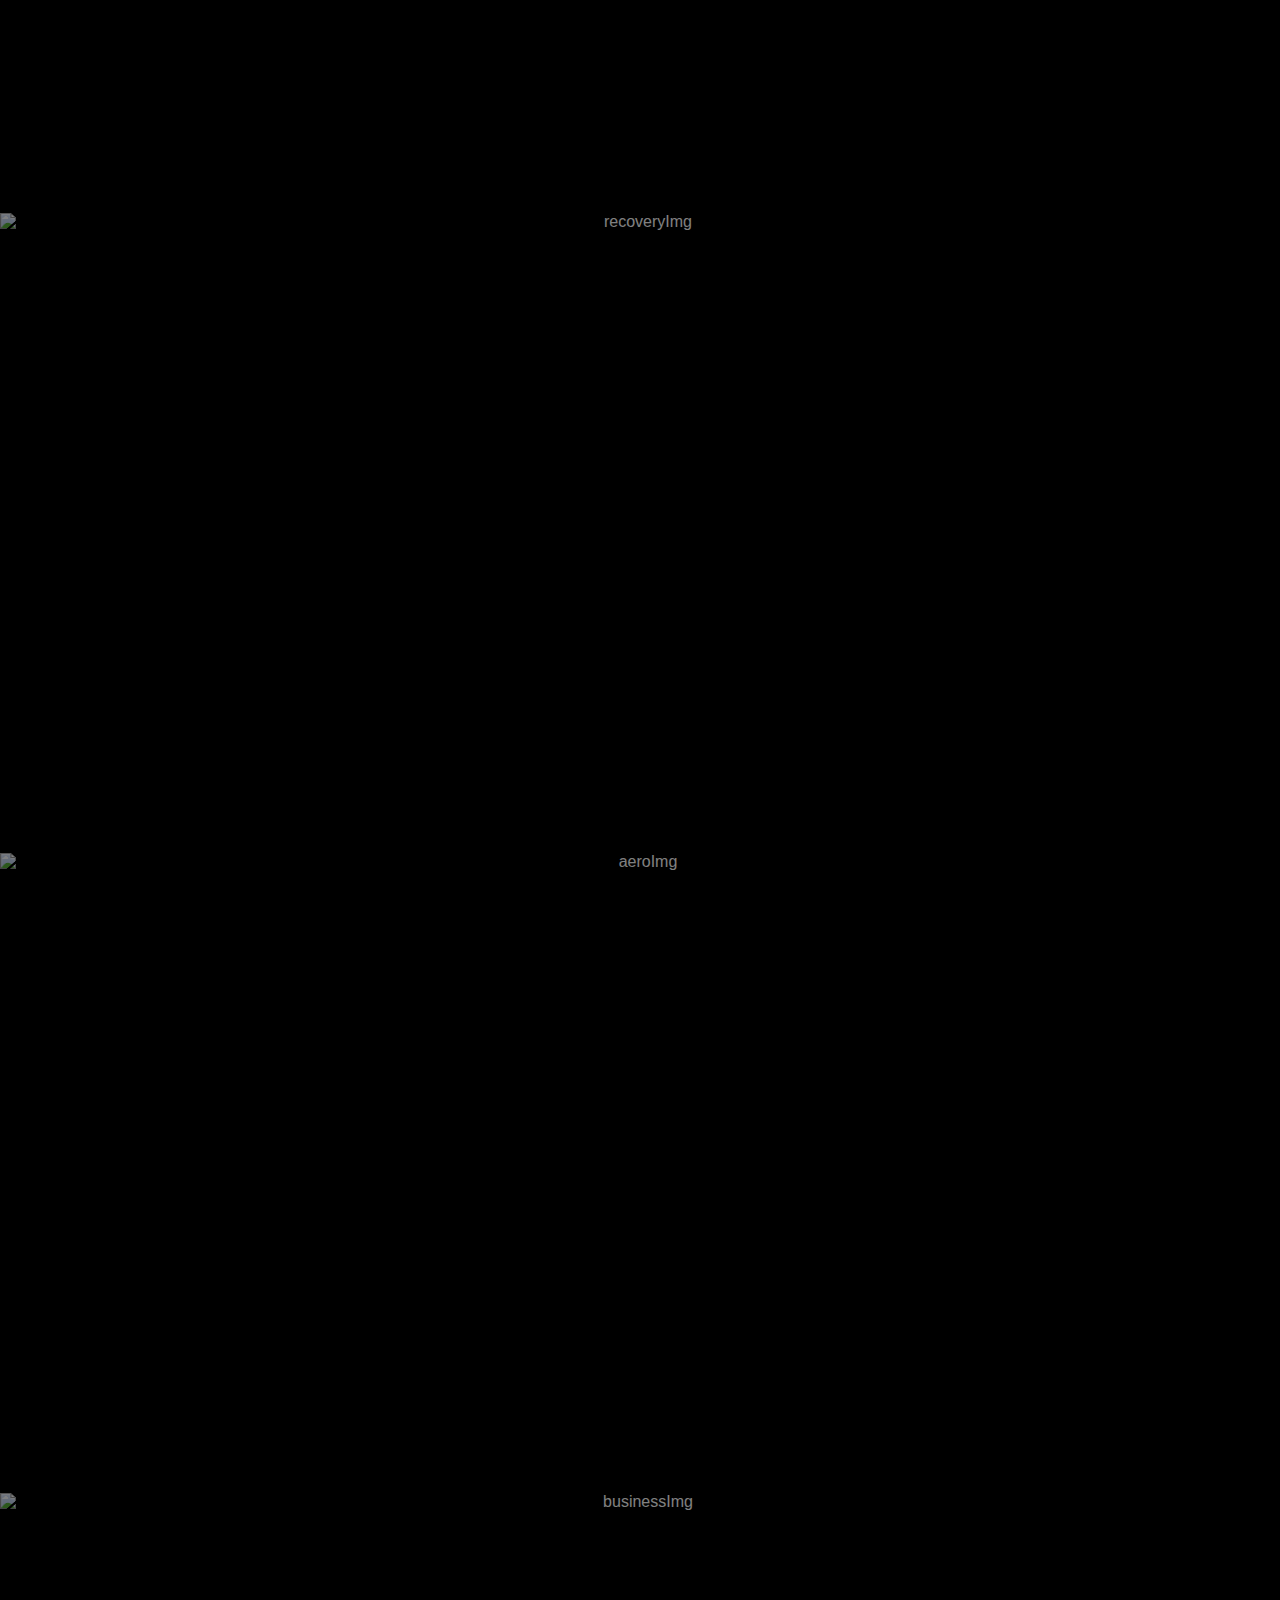
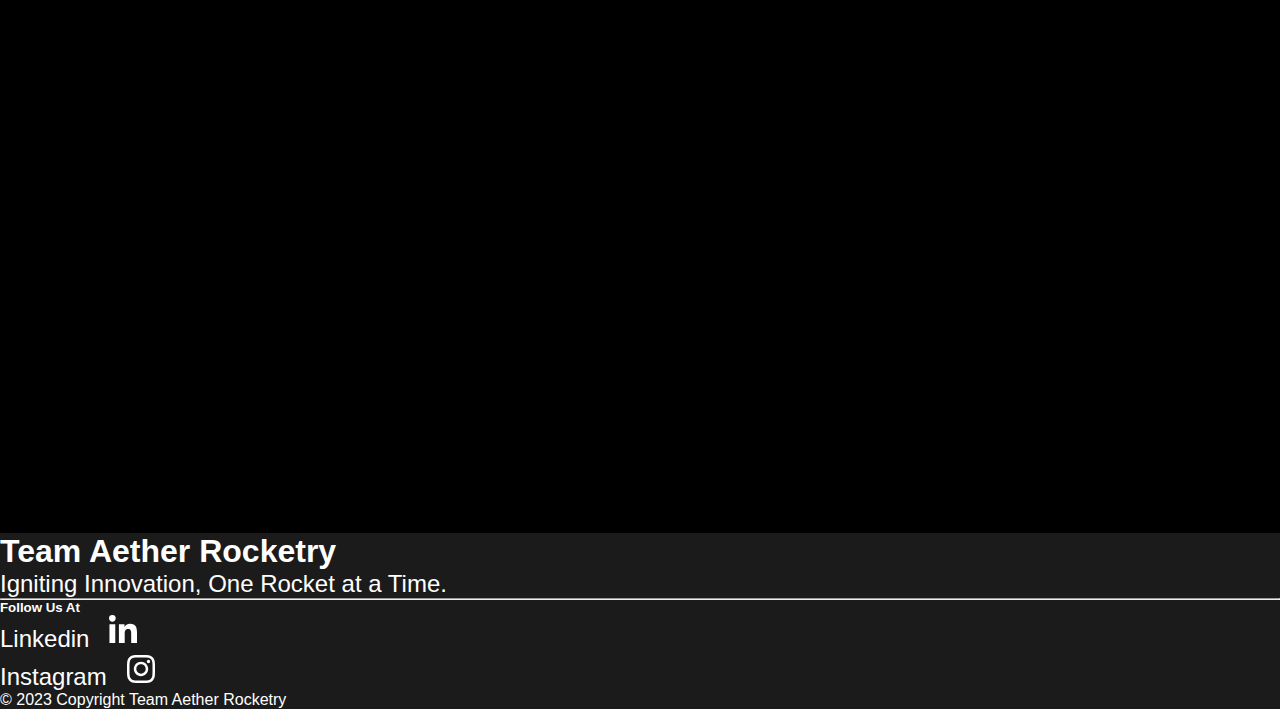
==== commit b29a140a: "Update about.html" ====
--- a/About/about.html
+++ b/About/about.html
@@ -33,7 +33,7 @@
   </div>
   <nav class="navbar">
     <!-- LOGO -->
-    <div class="logo"><img alt="rocketryLogo" src="..\assets\rocketryLogo.jpeg"></div>
+    <div class="logo"><img alt="rocketryLogo" src="https://tejas2510.github.io/subscale-website/assets/rocketryLogo.png"></div>
 
     <!-- NAVIGATION MENU -->
     <ul class="nav-links">
